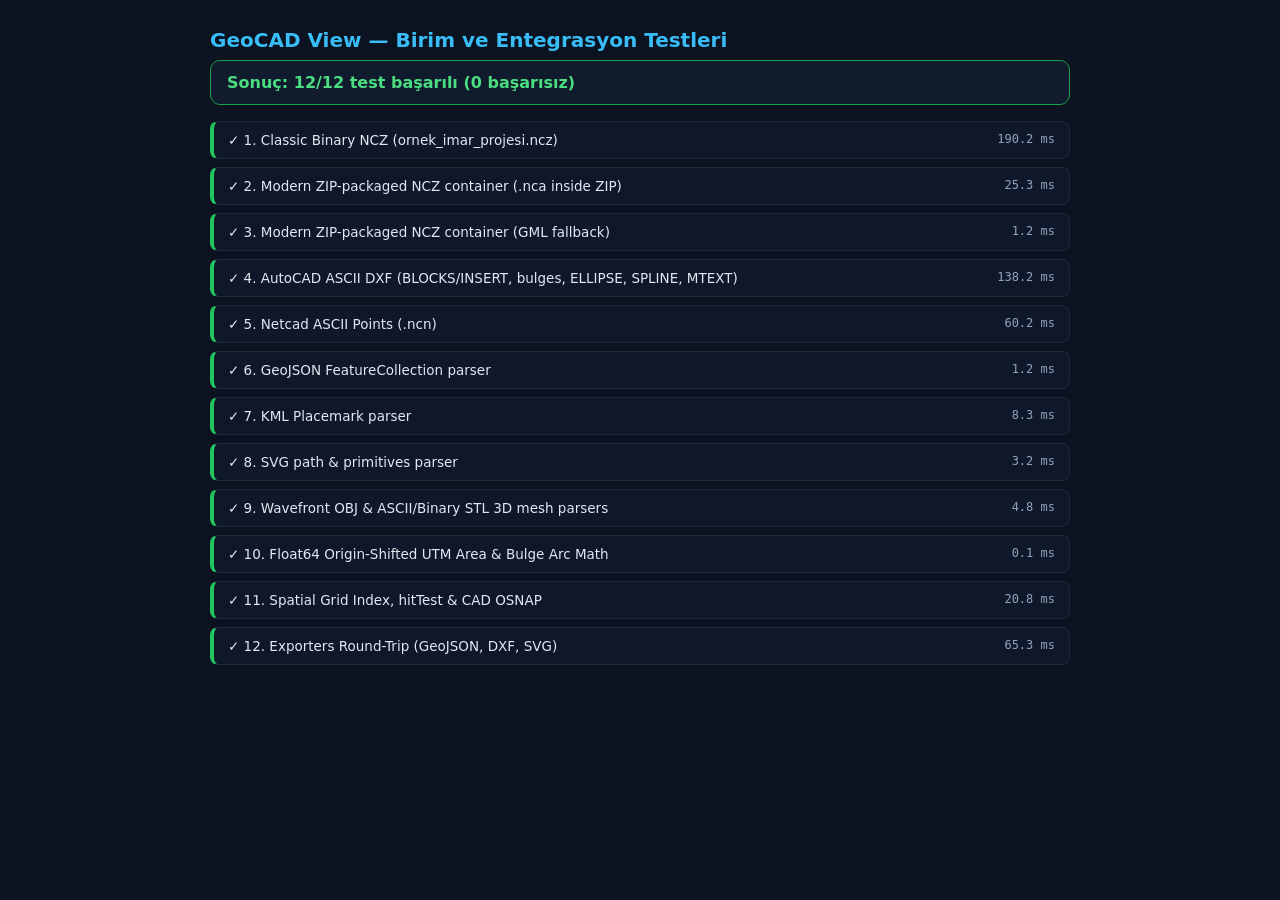
==== tests/test-runner.html @ ca91a329 "Initial commit: GeoCAD View web-based CAD and Netcad (.ncz) viewer" ====
<!DOCTYPE html>
<html lang="tr">
<head>
  <meta charset="UTF-8" />
  <meta name="viewport" content="width=device-width, initial-scale=1.0" />
  <title>GeoCAD View — Otomatik Test Koşucusu</title>
  <style>
    body {
      margin: 0;
      padding: 28px;
      font-family: 'Segoe UI', system-ui, -apple-system, sans-serif;
      background: #0b1220;
      color: #e2e8f0;
    }
    .container {
      max-width: 860px;
      margin: 0 auto;
    }
    h1 {
      font-size: 20px;
      margin: 0 0 8px;
      color: #38bdf8;
    }
    .summary {
      padding: 12px 16px;
      border-radius: 10px;
      background: #111b2e;
      border: 1px solid #1e293b;
      margin-bottom: 16px;
      font-weight: 600;
    }
    .summary.pass { border-color: #16a34a; color: #4ade80; }
    .summary.fail { border-color: #dc2626; color: #f87171; }
    .list { display: flex; flex-direction: column; gap: 8px; }
    .row {
      display: flex;
      justify-content: space-between;
      align-items: flex-start;
      gap: 12px;
      padding: 10px 14px;
      border-radius: 8px;
      background: #0f172a;
      border: 1px solid #1e293b;
      font-size: 13.5px;
    }
    .row.pass { border-left: 4px solid #22c55e; }
    .row.fail { border-left: 4px solid #ef4444; background: #261217; }
    .err { color: #fca5a5; font-family: Consolas, monospace; font-size: 12px; margin-top: 4px; }
    .ms { color: #94a3b8; font-family: Consolas, monospace; font-size: 12px; white-space: nowrap; }
  </style>
</head>
<body data-status="RUNNING">
  <div class="container">
    <h1>GeoCAD View — Birim ve Entegrasyon Testleri</h1>
    <div id="summary" class="summary">Testler çalıştırılıyor...</div>
    <div id="results" class="list"></div>
  </div>
  <script type="module">
    import { runAllTests } from './test-suite.js';

    const summaryEl = document.getElementById('summary');
    const resultsEl = document.getElementById('results');

    try {
      const report = await runAllTests();
      window.__TEST_REPORT__ = report;
      document.body.dataset.status = report.failed === 0 ? 'PASS' : 'FAIL';

      summaryEl.className = `summary ${report.failed === 0 ? 'pass' : 'fail'}`;
      summaryEl.textContent = `Sonuç: ${report.passed}/${report.total} test başarılı (${report.failed} başarısız)`;

      for (const r of report.results) {
        const div = document.createElement('div');
        div.className = `row ${r.passed ? 'pass' : 'fail'}`;
        div.innerHTML = `
          <div>
            <div>${r.passed ? '✓' : '✕'} ${r.name}</div>
            ${r.error ? `<div class="err">${r.error}</div>` : ''}
          </div>
          <span class="ms">${r.ms} ms</span>
        `;
        resultsEl.appendChild(div);
      }
    } catch (err) {
      document.body.dataset.status = 'FAIL';
      summaryEl.className = 'summary fail';
      summaryEl.textContent = `Kritik test hatası: ${err.message}`;
    }
  </script>
</body>
</html>
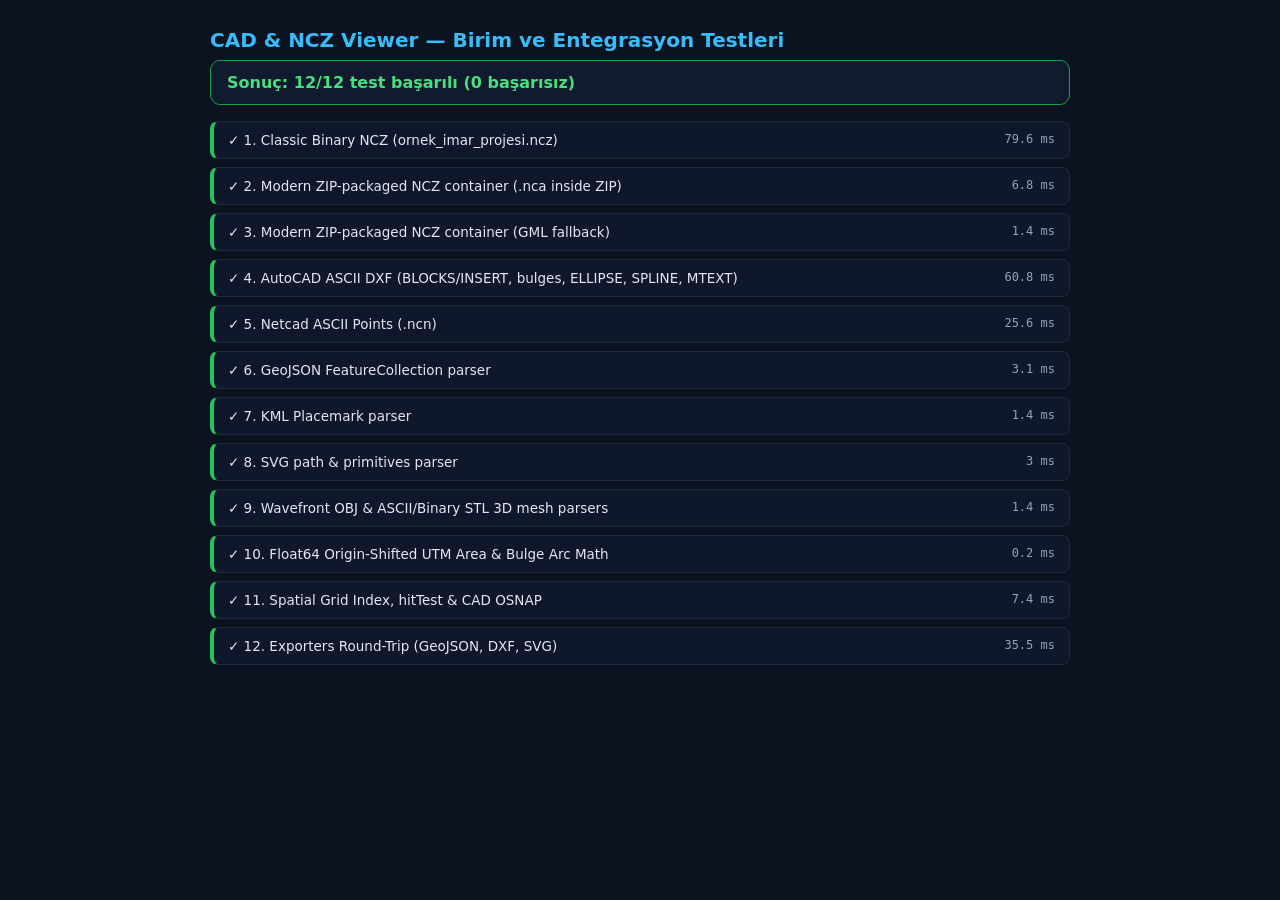
==== commit 27c89413: "Update branding and docs for cad-ncz-viewer repository" ====
--- a/tests/test-runner.html
+++ b/tests/test-runner.html
@@ -3,7 +3,7 @@
 <head>
   <meta charset="UTF-8" />
   <meta name="viewport" content="width=device-width, initial-scale=1.0" />
-  <title>GeoCAD View — Otomatik Test Koşucusu</title>
+  <title>CAD &amp; NCZ Viewer — Otomatik Test Koşucusu</title>
   <style>
     body {
       margin: 0;
@@ -51,7 +51,7 @@
 </head>
 <body data-status="RUNNING">
   <div class="container">
-    <h1>GeoCAD View — Birim ve Entegrasyon Testleri</h1>
+    <h1>CAD &amp; NCZ Viewer — Birim ve Entegrasyon Testleri</h1>
     <div id="summary" class="summary">Testler çalıştırılıyor...</div>
     <div id="results" class="list"></div>
   </div>
